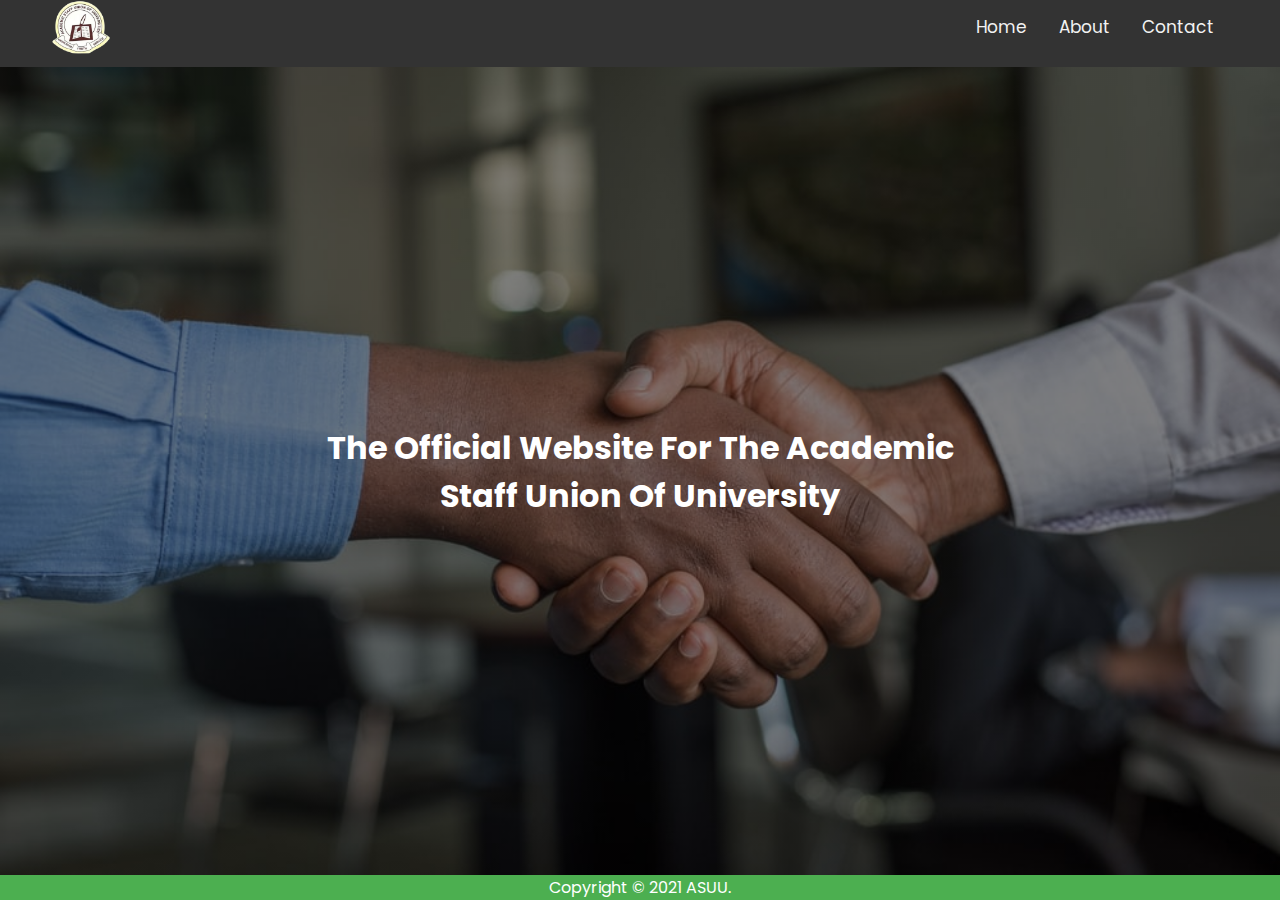
==== about.html @ 1a7e11a4 "structured the project folder" ====
<!DOCTYPE html>
<html lang="en">
<head>
  <meta charset="UTF-8">
  <meta name="viewport" content="width=device-width, initial-scale=1.0">
  <link rel="stylesheet" href="./css/style.css">
  <title>Academic staff union of university</title>
</head>
<body>
  
  <!DOCTYPE html>
  <html lang="en">
    <head>
      <meta charset="UTF-8" />
      <meta name="viewport" content="width=device-width, initial-scale=1.0" />
      <link rel="stylesheet" href="./css/style.css" />
      <link rel="stylesheet" href="https://cdnjs.cloudflare.com/ajax/libs/font-awesome/4.7.0/css/font-awesome.min.css">
      <title>Academic staff union of university</title>
    </head>
    <body>
      <!-- navbar -->
      <div class="topnav" id="myTopnav">
        <div class="logo-left">
          <a href="./index.html">
            <img src="./img/logo.png" alt="asuu" class="resize-logo">
          </a>
        </div>
        <a href="#contact">Contact</a>
        <a href="./about.html">About</a>
        <a href="./index.html">Home</a>
  
        <a href="javascript:void(0);" class="icon" onclick="myFunction()">
          <i class="fa fa-bars"></i>
        </a>
      </div>
      
      <!-- hero banner -->
      <div class="hero-banner">
        <div class="hero-text">
          <h1>The Official website for the academic staff union of university</h1>
        </div>
      </div>


      <!-- footer -->
      <footer>
        <p>Copyright &copy; 2021 ASUU.</p>
      </footer>
  
      <script src="./js/main.js"></script>
    </body>
  </html>
  

  <script src="./js/main.js"></script>
</body>
</html>
---- css/style.css ----
@import url("https://fonts.googleapis.com/css2?family=Poppins:wght@200;300;400;500;600;700&display=swap");

* {
  margin: 0;
  padding: 0;
  border: 0;
  box-sizing: border-box;
  font-family: "Poppins", sans-serif;
}

body, html {
  width: 100%;
  height: 100%;
}

a {
  text-decoration: none;
}

.topnav {
  background-color: #333;
  overflow: hidden;
  padding: 0 50px;
}

.topnav > a {
  float: right;
  display: block;
  color: #f2f2f2;
  text-align: center;
  padding: 14px 16px;
  text-decoration: none;
  font-size: 17px;
}

.resize-logo {
  width: 60px;
  height: 60px;;
}

.logo-left {
  float: left;
  text-decoration: none;
}

.topnav a:hover {
  background-color: #ddd;
  color: black;
}

.topnav a.active {
  background-color: #4CAF50;
  color: white;
}

.topnav .icon {
  display: none;
}

.hero-banner {
  width: 100%;
  height: 90%;
  background-image: linear-gradient(rgba(0, 0, 0, 0.5), rgba(0, 0, 0, 0.5)),
    url("../img/bg.jpg");
  background-size: cover;
  background-repeat: no-repeat;
  background-position: center;
  position: relative;
}

.hero-text {
  text-align: center;
  position: absolute;
  top: 50%;
  left: 50%;
  transform: translate(-50%, -50%);
  color: white;
}

.hero-text h1 {
  text-transform: capitalize;
}

.slideshow-container {
  max-width: 1000px;
  position: relative;
  margin: 80px auto auto;
}

.slideshow-title {
  padding-bottom: 30px;
  display: flex;
  align-items: center;
  flex-direction: column;
}

.slideshow-container h1 {
  text-align: center;
  color: #4CAF50;
  padding-bottom: 2px;
}

.border {
  color:#4CAF50;
  width: 120px;
  border: 2px solid #4CAF50;
}

.mySlides {
  display: none;
  position: relative;
  background-color: linear-gradient(rgba(0, 0, 0, 0.5), rgba(0, 0, 0, 0.5));
}

.prev,
.next {
  cursor: pointer;
  position: absolute;
  top: 50%;
  width: auto;
  margin-top: -22px;
  padding: 16px;
  color: white;
  font-weight: bold;
  font-size: 18px;
  transition: 0.6s ease;
  border-radius: 0 3px 3px 0;
  user-select: none;
}

.next {
  right: 0;
  border-radius: 3px 0 0 3px;
}

.prev:hover,
.next:hover {
  background-color: rgba(0, 0, 0, 0.8);
}

.text {
  text-align: center;
  position: absolute;
  top: 50%;
  left: 50%;
  transform: translate(-50%, -50%);
}

.numbertext {
  color: #f2f2f2;
  font-size: 12px;
  padding: 8px 12px;
  position: absolute;
  top: 0;
}

.dot {
  cursor: pointer;
  height: 15px;
  width: 15px;
  margin: 0 2px;
  background-color: #bbb;
  border-radius: 50%;
  display: inline-block;
  transition: background-color 0.6s ease;
}

.active,
.dot:hover {
  background-color: #717171;
}

.fade {
  -webkit-animation-name: fade;
  -webkit-animation-duration: 1.5s;
  animation-name: fade;
  animation-duration: 1.5s;
}

@-webkit-keyframes fade {
  from {
    opacity: 0.4;
  }
  to {
    opacity: 1;
  }
}

@keyframes fade {
  from {
    opacity: 0.4;
  }
  to {
    opacity: 1;
  }
}


@media screen and (max-width: 600px) {
  .topnav a:not(:first-child) {display: none;}
  .topnav a.icon {
    float: right;
    display: block;
  }
}

@media screen and (max-width: 600px) {
  .topnav.responsive {position: relative;}
  .topnav.responsive a.icon {
    position: absolute;
    right: 0;
    top: 0;
  }
  .topnav.responsive a {
    float: none;
    display: block;
    text-align: left;
  }
}

footer {
	position: fixed;
	width: 100%;
	left: 0;
	bottom: 0;
	background-color: #4CAF50;
	color: white;
	text-align: center;
}

.recent-blogs {
  display: flex;
  align-items: center;
  justify-content: space-around;
  width: 100%;
  margin: 40px 0;
  padding-bottom: 40px;
}

.brief-blog {
  display: flex;
  flex-direction: column;
  align-items: flex-start;
  width: 30%;
}

.blog-title {
  display: flex;
  flex-direction: column;
  padding-bottom: 20px;
}

.blog-title h2 {
  padding-bottom: 10px;
  cursor: pointer;
  text-transform: capitalize;
}

.border-2 {
  color:#4CAF50;
  width: 80px;
  border: 2px solid #4CAF50;
}

.blog-preview-1 {
  width: 30%;
  height: 320px;
  background-image: linear-gradient(rgba(0, 0, 0, 0.5), rgba(0, 0, 0, 0.5)),
    url("../img/meeting1.jpg");
  background-size: cover;
  background-repeat: no-repeat;
  background-position: center;
  position: relative;
  cursor: pointer;
}

.blog-preview-2 {
  cursor: pointer;
  width: 30%;
  height: 320px;
  background-image: linear-gradient(rgba(0, 0, 0, 0.5), rgba(0, 0, 0, 0.5)),
    url("../img/chairman.jpg");
  background-size: cover;
  background-repeat: no-repeat;
  background-position: center;
  position: relative;
}

.blog-preview-txt {
  text-align: center;
  position: absolute;
  top: 50%;
  left: 50%;
  transform: translate(-50%, -50%);
  color: white;
}
---- css/style.css ----
@import url("https://fonts.googleapis.com/css2?family=Poppins:wght@200;300;400;500;600;700&display=swap");

* {
  margin: 0;
  padding: 0;
  border: 0;
  box-sizing: border-box;
  font-family: "Poppins", sans-serif;
}

body, html {
  width: 100%;
  height: 100%;
}

a {
  text-decoration: none;
}

.topnav {
  background-color: #333;
  overflow: hidden;
  padding: 0 50px;
}

.topnav > a {
  float: right;
  display: block;
  color: #f2f2f2;
  text-align: center;
  padding: 14px 16px;
  text-decoration: none;
  font-size: 17px;
}

.resize-logo {
  width: 60px;
  height: 60px;;
}

.logo-left {
  float: left;
  text-decoration: none;
}

.topnav a:hover {
  background-color: #ddd;
  color: black;
}

.topnav a.active {
  background-color: #4CAF50;
  color: white;
}

.topnav .icon {
  display: none;
}

.hero-banner {
  width: 100%;
  height: 90%;
  background-image: linear-gradient(rgba(0, 0, 0, 0.5), rgba(0, 0, 0, 0.5)),
    url("../img/bg.jpg");
  background-size: cover;
  background-repeat: no-repeat;
  background-position: center;
  position: relative;
}

.hero-text {
  text-align: center;
  position: absolute;
  top: 50%;
  left: 50%;
  transform: translate(-50%, -50%);
  color: white;
}

.hero-text h1 {
  text-transform: capitalize;
}

.slideshow-container {
  max-width: 1000px;
  position: relative;
  margin: 80px auto auto;
}

.slideshow-title {
  padding-bottom: 30px;
  display: flex;
  align-items: center;
  flex-direction: column;
}

.slideshow-container h1 {
  text-align: center;
  color: #4CAF50;
  padding-bottom: 2px;
}

.border {
  color:#4CAF50;
  width: 120px;
  border: 2px solid #4CAF50;
}

.mySlides {
  display: none;
  position: relative;
  background-color: linear-gradient(rgba(0, 0, 0, 0.5), rgba(0, 0, 0, 0.5));
}

.prev,
.next {
  cursor: pointer;
  position: absolute;
  top: 50%;
  width: auto;
  margin-top: -22px;
  padding: 16px;
  color: white;
  font-weight: bold;
  font-size: 18px;
  transition: 0.6s ease;
  border-radius: 0 3px 3px 0;
  user-select: none;
}

.next {
  right: 0;
  border-radius: 3px 0 0 3px;
}

.prev:hover,
.next:hover {
  background-color: rgba(0, 0, 0, 0.8);
}

.text {
  text-align: center;
  position: absolute;
  top: 50%;
  left: 50%;
  transform: translate(-50%, -50%);
}

.numbertext {
  color: #f2f2f2;
  font-size: 12px;
  padding: 8px 12px;
  position: absolute;
  top: 0;
}

.dot {
  cursor: pointer;
  height: 15px;
  width: 15px;
  margin: 0 2px;
  background-color: #bbb;
  border-radius: 50%;
  display: inline-block;
  transition: background-color 0.6s ease;
}

.active,
.dot:hover {
  background-color: #717171;
}

.fade {
  -webkit-animation-name: fade;
  -webkit-animation-duration: 1.5s;
  animation-name: fade;
  animation-duration: 1.5s;
}

@-webkit-keyframes fade {
  from {
    opacity: 0.4;
  }
  to {
    opacity: 1;
  }
}

@keyframes fade {
  from {
    opacity: 0.4;
  }
  to {
    opacity: 1;
  }
}


@media screen and (max-width: 600px) {
  .topnav a:not(:first-child) {display: none;}
  .topnav a.icon {
    float: right;
    display: block;
  }
}

@media screen and (max-width: 600px) {
  .topnav.responsive {position: relative;}
  .topnav.responsive a.icon {
    position: absolute;
    right: 0;
    top: 0;
  }
  .topnav.responsive a {
    float: none;
    display: block;
    text-align: left;
  }
}

footer {
	position: fixed;
	width: 100%;
	left: 0;
	bottom: 0;
	background-color: #4CAF50;
	color: white;
	text-align: center;
}

.recent-blogs {
  display: flex;
  align-items: center;
  justify-content: space-around;
  width: 100%;
  margin: 40px 0;
  padding-bottom: 40px;
}

.brief-blog {
  display: flex;
  flex-direction: column;
  align-items: flex-start;
  width: 30%;
}

.blog-title {
  display: flex;
  flex-direction: column;
  padding-bottom: 20px;
}

.blog-title h2 {
  padding-bottom: 10px;
  cursor: pointer;
  text-transform: capitalize;
}

.border-2 {
  color:#4CAF50;
  width: 80px;
  border: 2px solid #4CAF50;
}

.blog-preview-1 {
  width: 30%;
  height: 320px;
  background-image: linear-gradient(rgba(0, 0, 0, 0.5), rgba(0, 0, 0, 0.5)),
    url("../img/meeting1.jpg");
  background-size: cover;
  background-repeat: no-repeat;
  background-position: center;
  position: relative;
  cursor: pointer;
}

.blog-preview-2 {
  cursor: pointer;
  width: 30%;
  height: 320px;
  background-image: linear-gradient(rgba(0, 0, 0, 0.5), rgba(0, 0, 0, 0.5)),
    url("../img/chairman.jpg");
  background-size: cover;
  background-repeat: no-repeat;
  background-position: center;
  position: relative;
}

.blog-preview-txt {
  text-align: center;
  position: absolute;
  top: 50%;
  left: 50%;
  transform: translate(-50%, -50%);
  color: white;
}
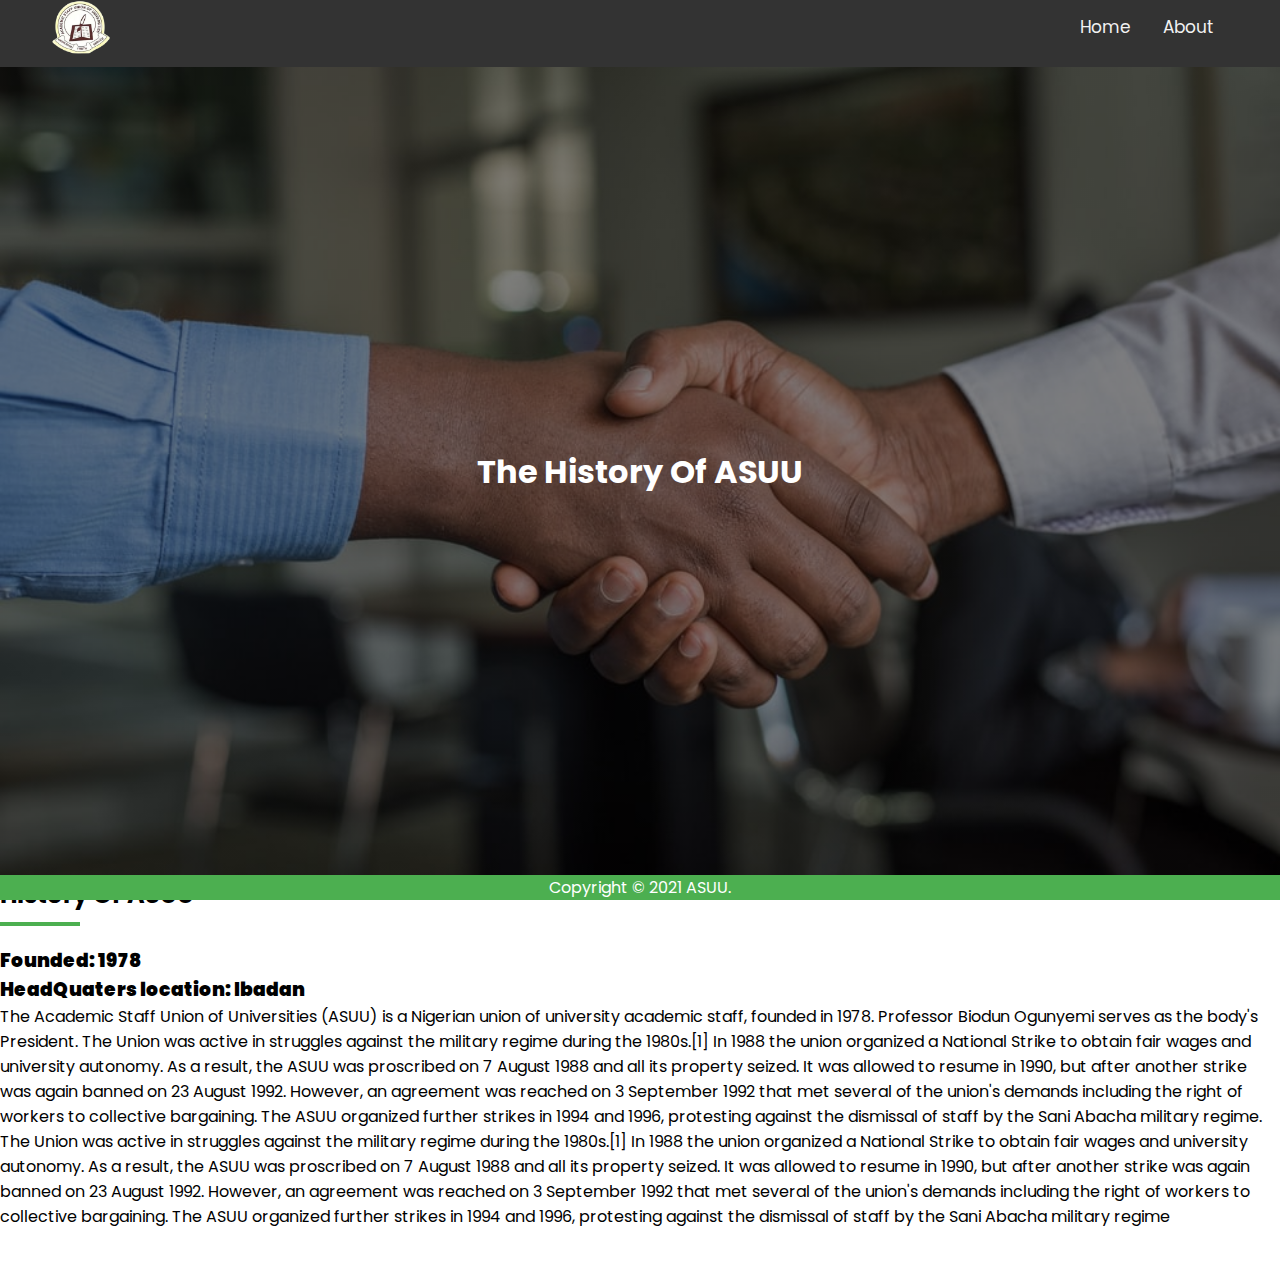
==== commit d6d5dd38: "added about page" ====
--- a/about.html
+++ b/about.html
@@ -25,7 +25,6 @@
             <img src="./img/logo.png" alt="asuu" class="resize-logo">
           </a>
         </div>
-        <a href="#contact">Contact</a>
         <a href="./about.html">About</a>
         <a href="./index.html">Home</a>
   
@@ -37,8 +36,23 @@
       <!-- hero banner -->
       <div class="hero-banner">
         <div class="hero-text">
-          <h1>The Official website for the academic staff union of university</h1>
+          <h1>The History of ASUU</h1>
         </div>
+      </div>
+
+      <!-- about asuu -->
+      <div class="about">
+        <div class="blog-title">
+          <h2>History of ASUU</h2>
+          <hr class="border-2">
+        </div>
+        <div>
+          <h3><strong>Founded: 1978</strong></h3>
+          <h3><strong>HeadQuaters location: Ibadan</strong></h3>
+        </div>
+        <p>The Academic Staff Union of Universities (ASUU) is a Nigerian union of university academic staff, founded in 1978. Professor Biodun Ogunyemi serves as the body's President. The Union was active in struggles against the military regime during the 1980s.[1] In 1988 the union organized a National Strike to obtain fair wages and university autonomy. As a result, the ASUU was proscribed on 7 August 1988 and all its property seized. It was allowed to resume in 1990, but after another strike was again banned on 23 August 1992. However, an agreement was reached on 3 September 1992 that met several of the union's demands including the right of workers to collective bargaining. The ASUU organized further strikes in 1994 and 1996, protesting against the dismissal of staff by the Sani Abacha military regime.</p>
+        <p>The Union was active in struggles against the military regime during the 1980s.[1] In 1988 the union organized a National Strike to obtain fair wages and university autonomy. As a result, the ASUU was proscribed on 7 August 1988 and all its property seized. It was allowed to resume in 1990, but after another strike was again banned on 23 August 1992. However, an agreement was reached on 3 September 1992 that met several of the union's demands including the right of workers to collective bargaining. The ASUU organized further strikes in 1994 and 1996, protesting against the dismissal of staff by the Sani Abacha military regime</p>
+
       </div>
 
 
--- a/css/style.css
+++ b/css/style.css
@@ -293,4 +293,10 @@
   left: 50%;
   transform: translate(-50%, -50%);
   color: white;
+}
+
+.about {
+  padding-bottom: 50px;
+  display: flex;
+  flex-direction: column;
 }--- a/css/style.css
+++ b/css/style.css
@@ -293,4 +293,10 @@
   left: 50%;
   transform: translate(-50%, -50%);
   color: white;
+}
+
+.about {
+  padding-bottom: 50px;
+  display: flex;
+  flex-direction: column;
 }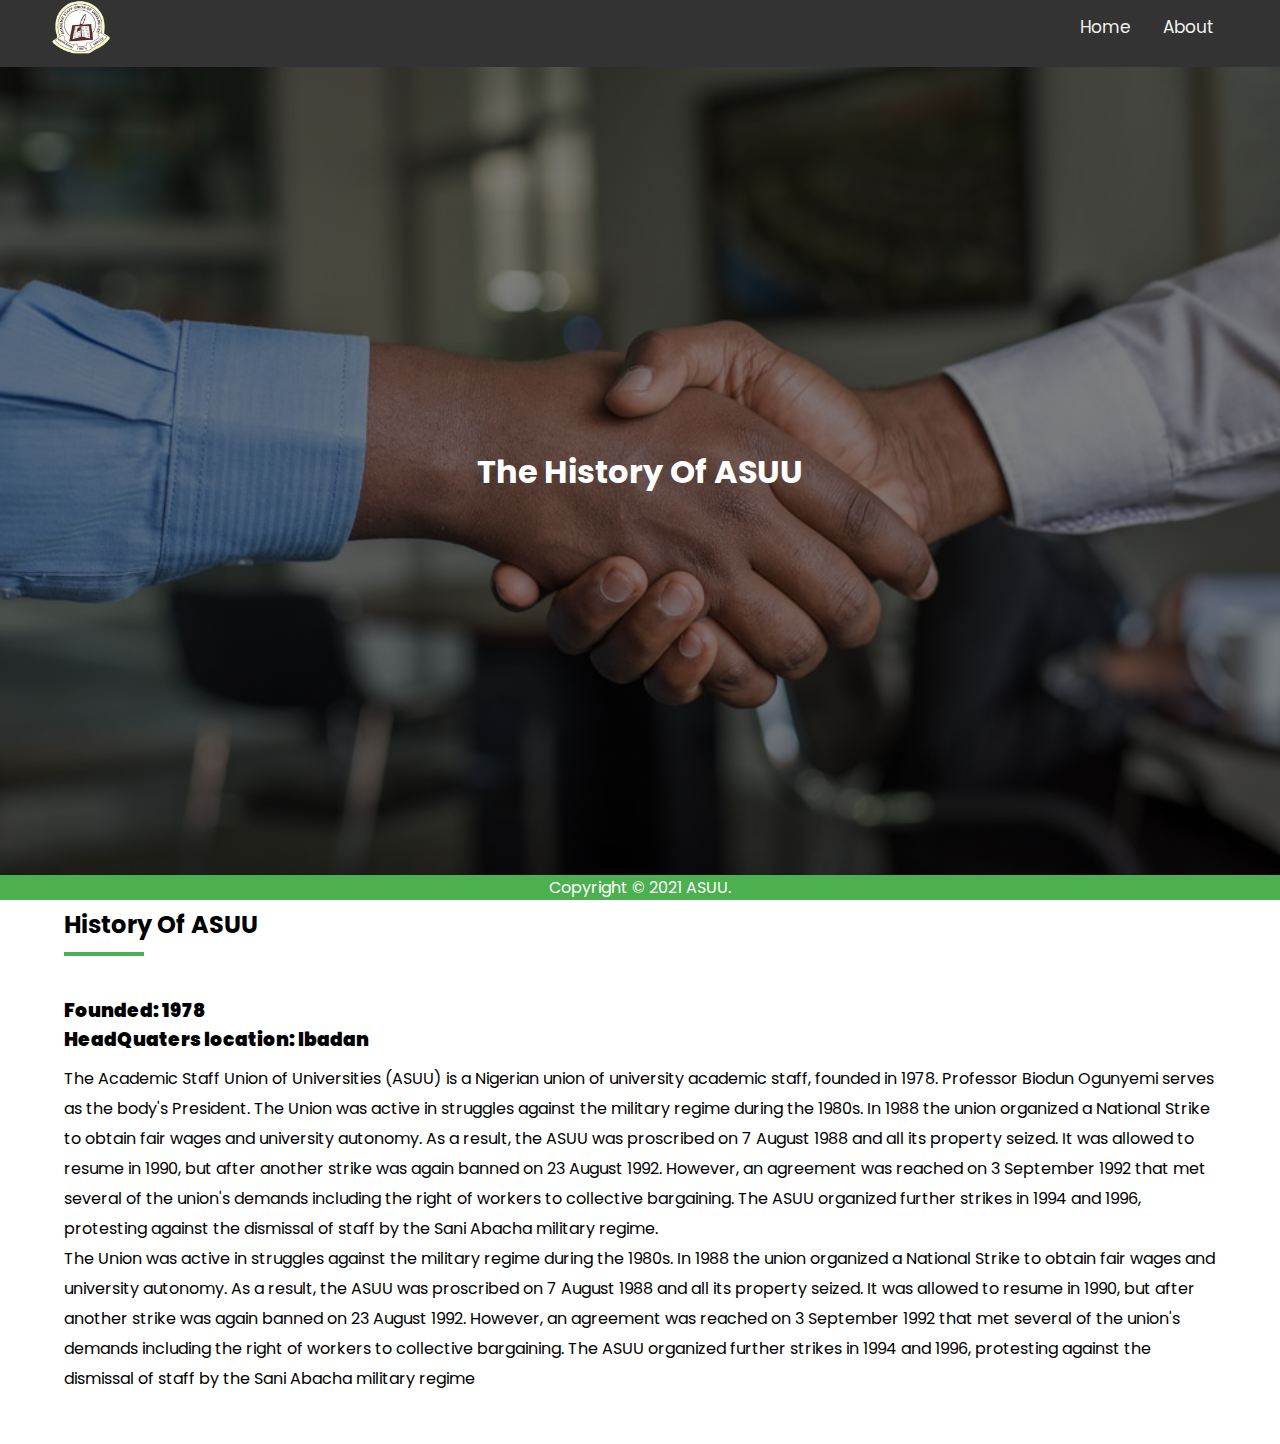
==== commit 5462748f: "completed post page" ====
--- a/about.html
+++ b/about.html
@@ -46,12 +46,12 @@
           <h2>History of ASUU</h2>
           <hr class="border-2">
         </div>
-        <div>
+        <div class="other-titles">
           <h3><strong>Founded: 1978</strong></h3>
           <h3><strong>HeadQuaters location: Ibadan</strong></h3>
         </div>
-        <p>The Academic Staff Union of Universities (ASUU) is a Nigerian union of university academic staff, founded in 1978. Professor Biodun Ogunyemi serves as the body's President. The Union was active in struggles against the military regime during the 1980s.[1] In 1988 the union organized a National Strike to obtain fair wages and university autonomy. As a result, the ASUU was proscribed on 7 August 1988 and all its property seized. It was allowed to resume in 1990, but after another strike was again banned on 23 August 1992. However, an agreement was reached on 3 September 1992 that met several of the union's demands including the right of workers to collective bargaining. The ASUU organized further strikes in 1994 and 1996, protesting against the dismissal of staff by the Sani Abacha military regime.</p>
-        <p>The Union was active in struggles against the military regime during the 1980s.[1] In 1988 the union organized a National Strike to obtain fair wages and university autonomy. As a result, the ASUU was proscribed on 7 August 1988 and all its property seized. It was allowed to resume in 1990, but after another strike was again banned on 23 August 1992. However, an agreement was reached on 3 September 1992 that met several of the union's demands including the right of workers to collective bargaining. The ASUU organized further strikes in 1994 and 1996, protesting against the dismissal of staff by the Sani Abacha military regime</p>
+        <p>The Academic Staff Union of Universities (ASUU) is a Nigerian union of university academic staff, founded in 1978. Professor Biodun Ogunyemi serves as the body's President. The Union was active in struggles against the military regime during the 1980s. In 1988 the union organized a National Strike to obtain fair wages and university autonomy. As a result, the ASUU was proscribed on 7 August 1988 and all its property seized. It was allowed to resume in 1990, but after another strike was again banned on 23 August 1992. However, an agreement was reached on 3 September 1992 that met several of the union's demands including the right of workers to collective bargaining. The ASUU organized further strikes in 1994 and 1996, protesting against the dismissal of staff by the Sani Abacha military regime.</p>
+        <p>The Union was active in struggles against the military regime during the 1980s. In 1988 the union organized a National Strike to obtain fair wages and university autonomy. As a result, the ASUU was proscribed on 7 August 1988 and all its property seized. It was allowed to resume in 1990, but after another strike was again banned on 23 August 1992. However, an agreement was reached on 3 September 1992 that met several of the union's demands including the right of workers to collective bargaining. The ASUU organized further strikes in 1994 and 1996, protesting against the dismissal of staff by the Sani Abacha military regime</p>
 
       </div>
 
--- a/css/style.css
+++ b/css/style.css
@@ -102,6 +102,7 @@
 
 .border {
   color:#4CAF50;
+  background-color:#4CAF50;
   width: 120px;
   border: 2px solid #4CAF50;
 }
@@ -248,6 +249,7 @@
   display: flex;
   flex-direction: column;
   padding-bottom: 20px;
+  margin: 30px 0 10px;
 }
 
 .blog-title h2 {
@@ -258,6 +260,7 @@
 
 .border-2 {
   color:#4CAF50;
+  background-color:#4CAF50;
   width: 80px;
   border: 2px solid #4CAF50;
 }
@@ -295,8 +298,48 @@
   color: white;
 }
 
+.other-titles {
+  margin: 10px 0;
+}
+
 .about {
   padding-bottom: 50px;
   display: flex;
   flex-direction: column;
+  width: 90%;
+  margin: auto;
+}
+
+.about p {
+  line-height: 30px;
+}
+
+.bgimg {
+  background-image: linear-gradient(rgba(0, 0, 0, 0.5), rgba(0, 0, 0, 0.5)),
+    url("../img/bg.jpg");
+  height: 100%;
+  background-position: center;
+  background-size: cover;
+  position: relative;
+  color: white;
+  font-size: 25px;
+}
+
+.bottomleft {
+  position: absolute;
+  bottom: 0;
+  left: 16px;
+}
+
+.middle {
+  position: absolute;
+  top: 50%;
+  left: 50%;
+  transform: translate(-50%, -50%);
+  text-align: center;
+}
+
+.hr {
+  margin: auto;
+  width: 40%;
 }--- a/css/style.css
+++ b/css/style.css
@@ -102,6 +102,7 @@
 
 .border {
   color:#4CAF50;
+  background-color:#4CAF50;
   width: 120px;
   border: 2px solid #4CAF50;
 }
@@ -248,6 +249,7 @@
   display: flex;
   flex-direction: column;
   padding-bottom: 20px;
+  margin: 30px 0 10px;
 }
 
 .blog-title h2 {
@@ -258,6 +260,7 @@
 
 .border-2 {
   color:#4CAF50;
+  background-color:#4CAF50;
   width: 80px;
   border: 2px solid #4CAF50;
 }
@@ -295,8 +298,48 @@
   color: white;
 }
 
+.other-titles {
+  margin: 10px 0;
+}
+
 .about {
   padding-bottom: 50px;
   display: flex;
   flex-direction: column;
+  width: 90%;
+  margin: auto;
+}
+
+.about p {
+  line-height: 30px;
+}
+
+.bgimg {
+  background-image: linear-gradient(rgba(0, 0, 0, 0.5), rgba(0, 0, 0, 0.5)),
+    url("../img/bg.jpg");
+  height: 100%;
+  background-position: center;
+  background-size: cover;
+  position: relative;
+  color: white;
+  font-size: 25px;
+}
+
+.bottomleft {
+  position: absolute;
+  bottom: 0;
+  left: 16px;
+}
+
+.middle {
+  position: absolute;
+  top: 50%;
+  left: 50%;
+  transform: translate(-50%, -50%);
+  text-align: center;
+}
+
+.hr {
+  margin: auto;
+  width: 40%;
 }